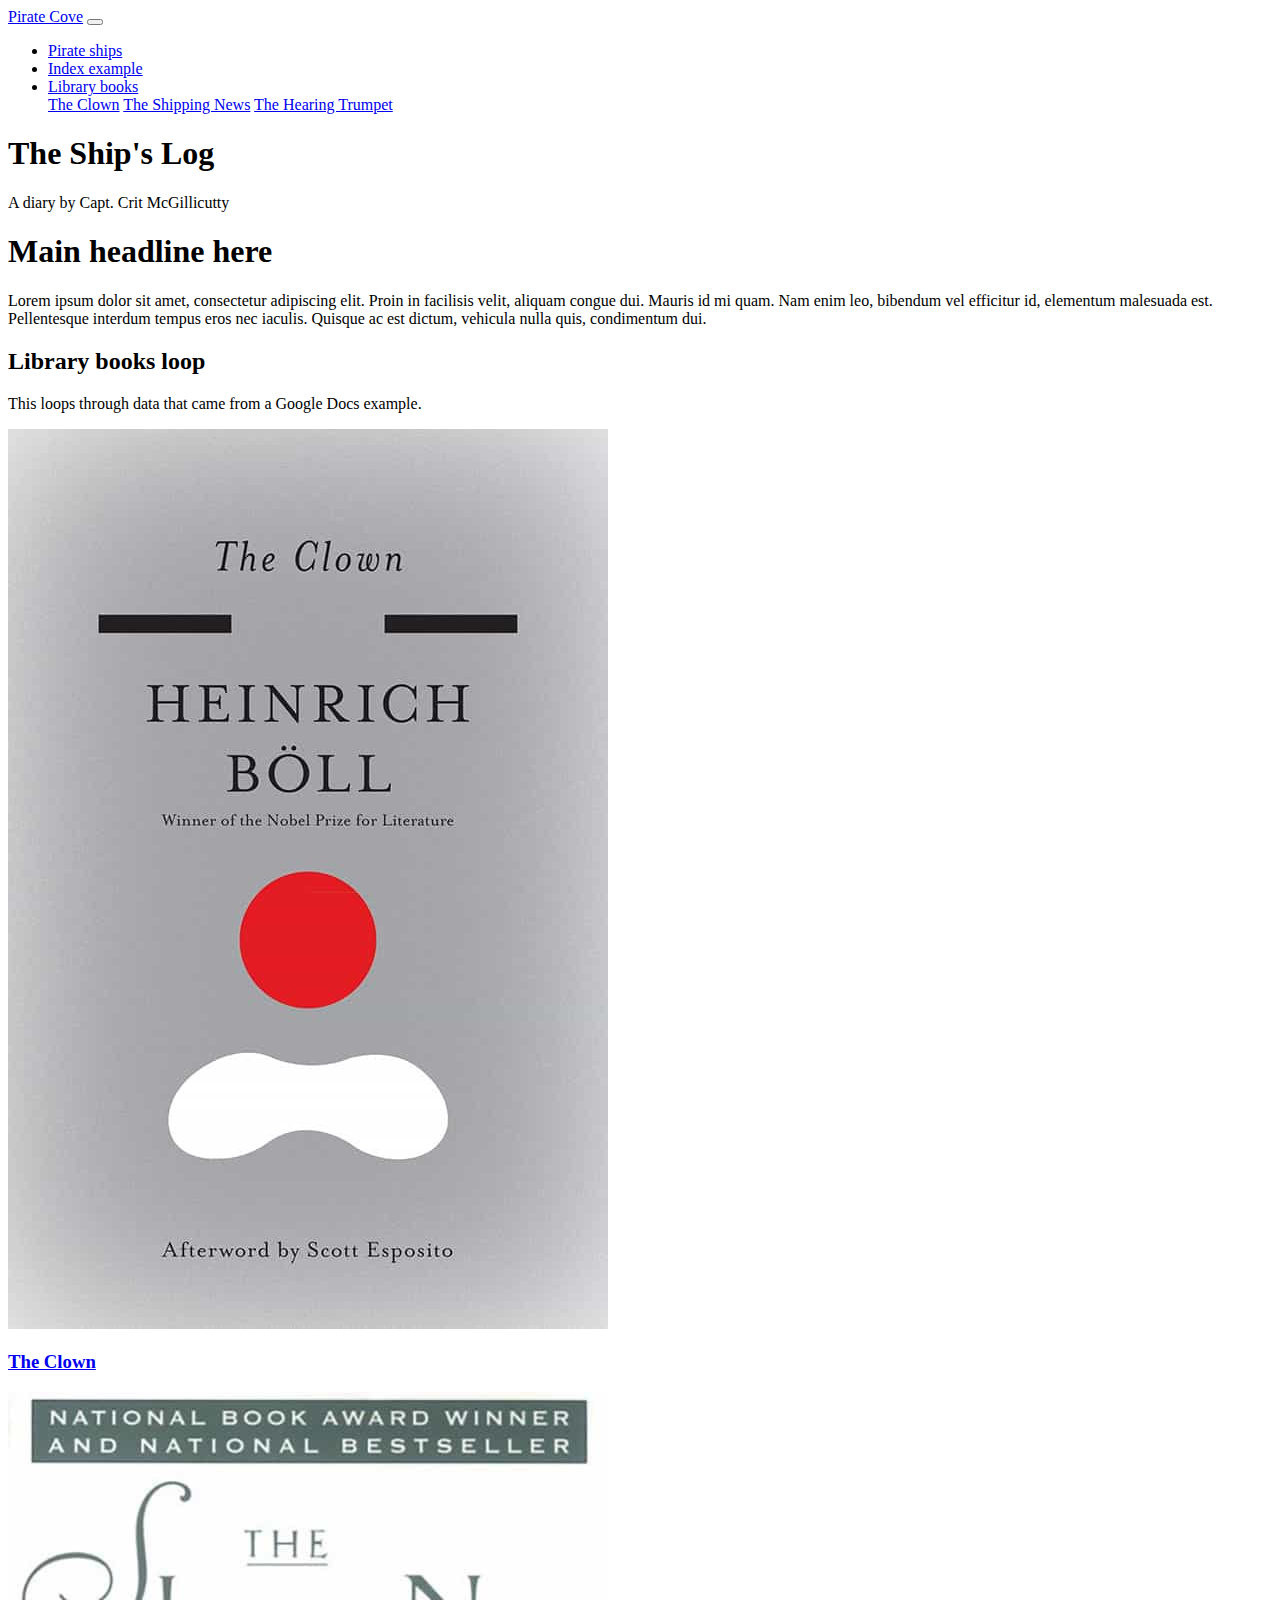
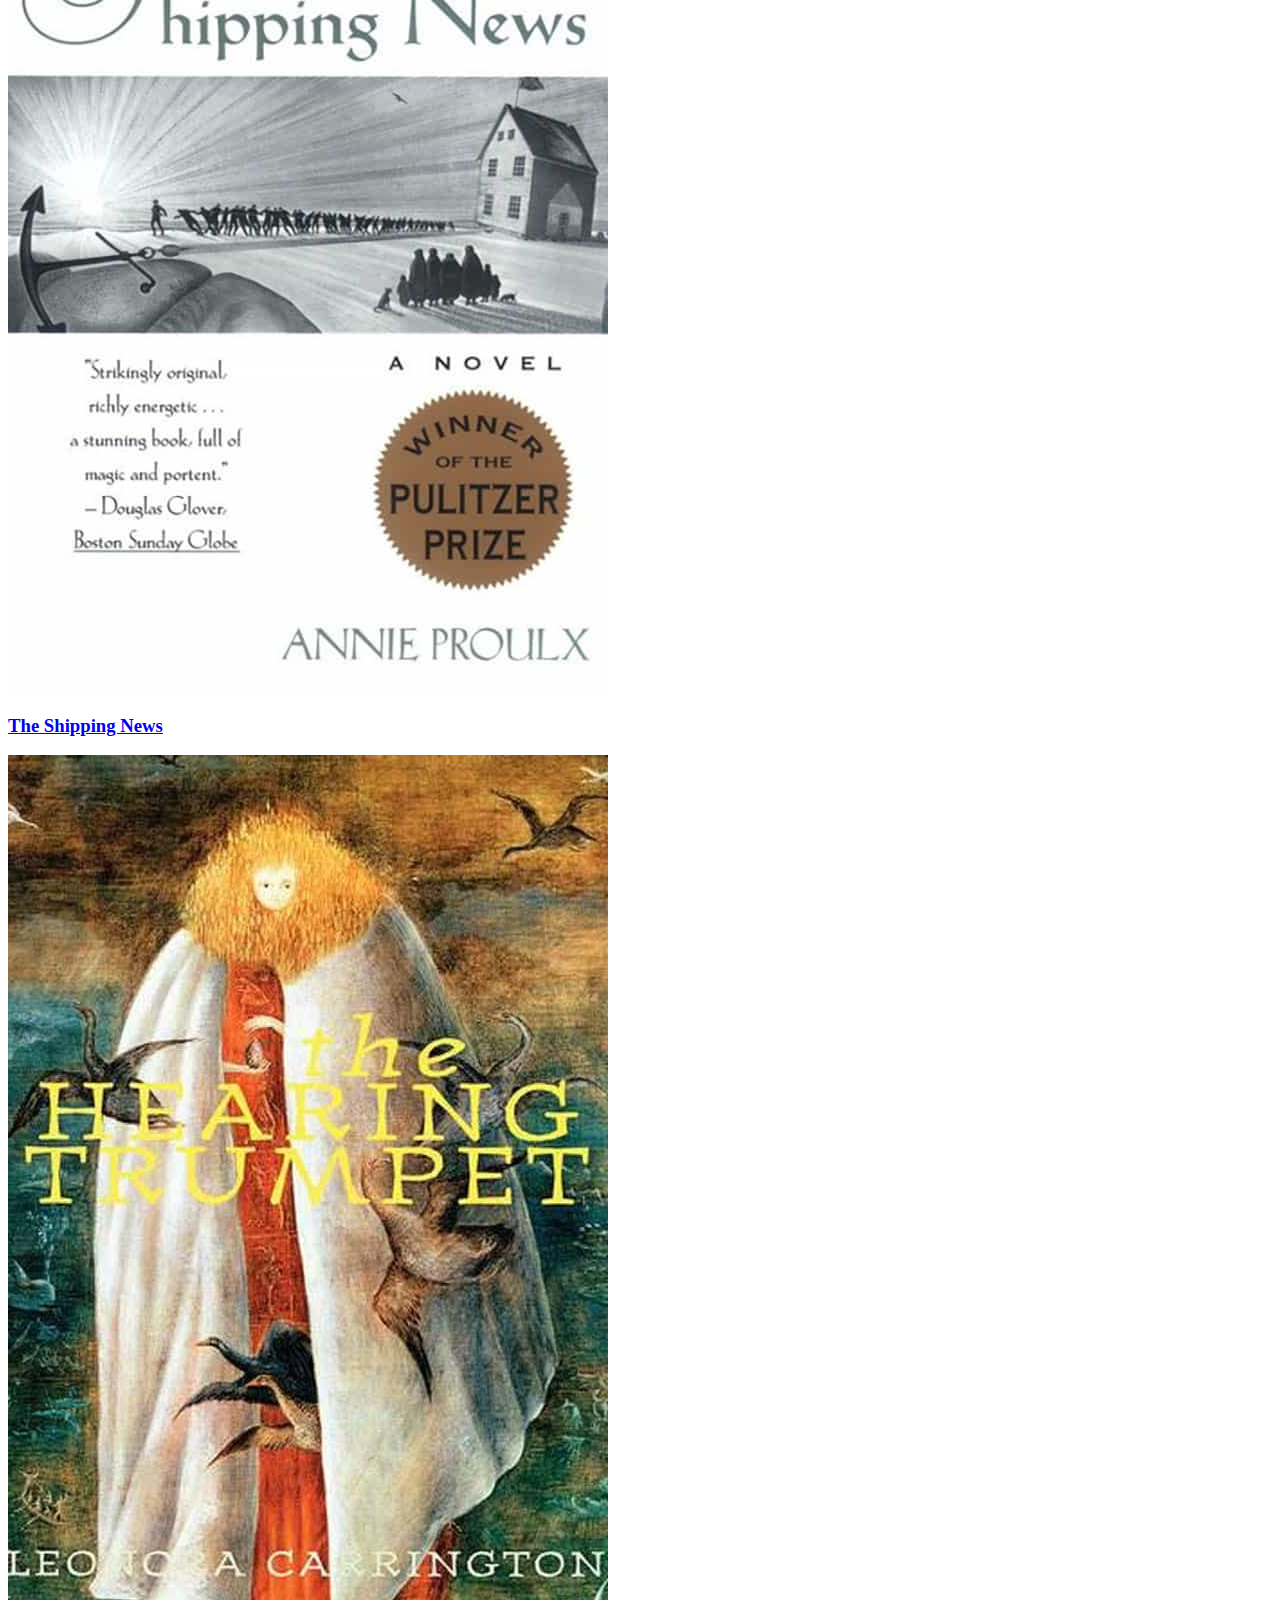
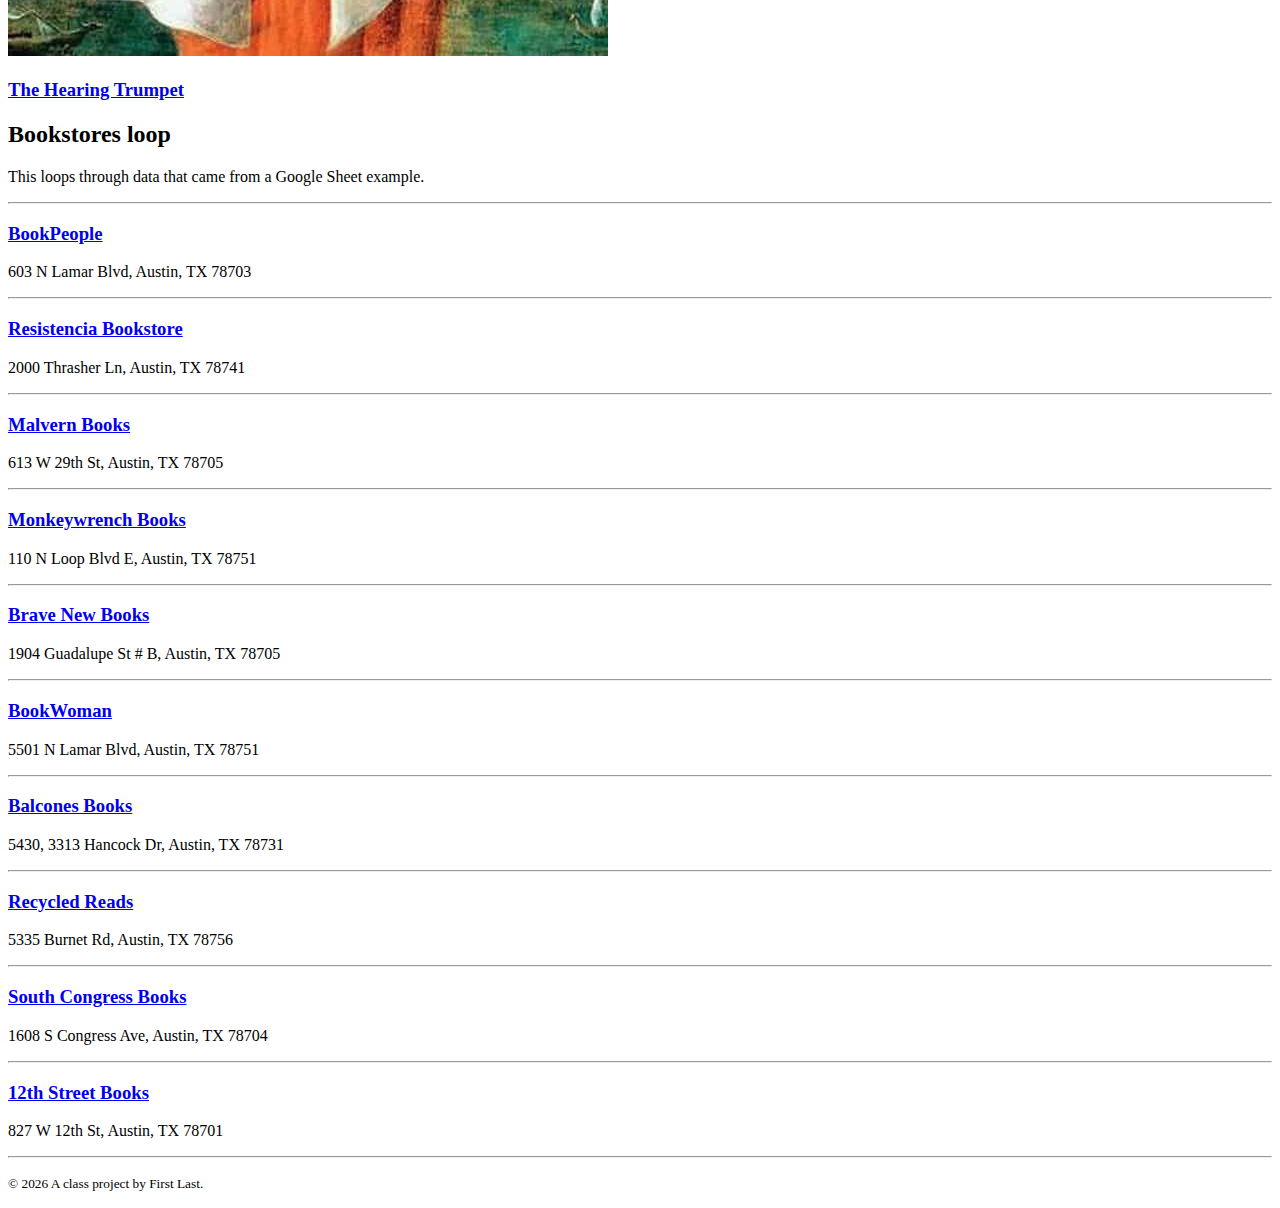
==== docs/index-example.html @ 957a4d98 "changes" ====
<!doctype html>
<html lang="en">
  <!-- A Intro to Coding for Journalists class project -->
  <head>
    <title>Pirate Cove | Index page title</title>
    <meta name="description" content="The index search description for this page goes here.">
    <meta charset="utf-8">
    <meta http-equiv="X-UA-Compatible" content="IE=edge"/>
    <meta name="viewport" content="width=device-width, initial-scale=1, maximum-scale=1">
    <link rel="stylesheet" href="css/main.css">
  </head>
  <body>
    <nav class="navbar navbar-expand-lg navbar-dark bg-dark">
  <a class="navbar-brand" href="index.html">Pirate Cove</a>
  <button class="navbar-toggler" type="button" data-toggle="collapse" data-target="#navbarNavDropdown" aria-controls="navbarNavDropdown" aria-expanded="false" aria-label="Toggle navigation">
    <span class="navbar-toggler-icon"></span>
  </button>
  <div class="collapse navbar-collapse" id="navbarNavDropdown">
    <ul class="navbar-nav">
        <li class="nav-item">
         <a class="nav-link" href="pirate-ships.html">Pirate ships</a>
      </li>
        <li class="nav-item">
         <a class="nav-link" href="index-example.html">Index example</a>
      </li>
        <li class="nav-item dropdown">
        <a class="nav-link dropdown-toggle" href="#" id="navbarDropdownMenuLink" role="button" data-toggle="dropdown" aria-haspopup="true" aria-expanded="false">
          Library books
        </a>
        <div class="dropdown-menu" aria-labelledby="navbarDropdownMenuLink">
          
          <a class="dropdown-item" href="books/the-clown.html">The Clown</a>
          
          <a class="dropdown-item" href="books/the-shipping-news.html">The Shipping News</a>
          
          <a class="dropdown-item" href="books/the-hearing-trumpet.html">The Hearing Trumpet</a>
          
        </div>
      </li>
    </ul>
  </div>
</nav>

    
<div class="jumbotron banner text-center">
  <h1>The Ship's Log</h1>
  <p>A diary by Capt. Crit McGillicutty</p>
</div>

    
<div class="container">
  <h1>Main headline here</h1>
  <p>Lorem ipsum dolor sit amet, consectetur adipiscing elit. Proin in facilisis velit, aliquam congue dui. Mauris id mi quam. Nam enim leo, bibendum vel efficitur id, elementum malesuada est. Pellentesque interdum tempus eros nec iaculis. Quisque ac est dictum, vehicula nulla quis, condimentum dui.</p>
  <h2>Library books loop</h2>
  <p>This loops through data that came from a Google Docs example.</p>
  <div class="row">
    
      <div class="col">
        <img src="img/the-clown.jpg" alt="" class="img-fluid">
        <h3><a href="books/the-clown.html">The Clown</a></h3>
      </div>
    
      <div class="col">
        <img src="img/the-shipping-news.jpg" alt="" class="img-fluid">
        <h3><a href="books/the-shipping-news.html">The Shipping News</a></h3>
      </div>
    
      <div class="col">
        <img src="img/the-hearing-trumpet.jpg" alt="" class="img-fluid">
        <h3><a href="books/the-hearing-trumpet.html">The Hearing Trumpet</a></h3>
      </div>
    
  </div>
  <h2>Bookstores loop</h2>
  <p>This loops through data that came from a Google Sheet example.</p>
  <hr>
  
    <h3><a href="https://www.bookpeople.com/" target="_blank">BookPeople</a></h3>
    <p>603 N Lamar Blvd, Austin, TX 78703</p>
    <hr>
  
    <h3><a href="https://www.resistenciabooks.com/" target="_blank">Resistencia Bookstore</a></h3>
    <p>2000 Thrasher Ln, Austin, TX 78741</p>
    <hr>
  
    <h3><a href="http://malvernbooks.com/" target="_blank">Malvern Books</a></h3>
    <p>613 W 29th St, Austin, TX 78705</p>
    <hr>
  
    <h3><a href="https://www.monkeywrenchbooks.org/" target="_blank">Monkeywrench Books</a></h3>
    <p>110 N Loop Blvd E, Austin, TX 78751</p>
    <hr>
  
    <h3><a href="https://www.facebook.com/bravenewbookstore/" target="_blank">Brave New Books</a></h3>
    <p>1904 Guadalupe St # B, Austin, TX 78705</p>
    <hr>
  
    <h3><a href="https://www.ebookwoman.com/" target="_blank">BookWoman</a></h3>
    <p>5501 N Lamar Blvd, Austin, TX 78751</p>
    <hr>
  
    <h3><a href="https://balconesbooks.com/" target="_blank">Balcones Books</a></h3>
    <p>5430, 3313 Hancock Dr, Austin, TX 78731</p>
    <hr>
  
    <h3><a href="http://library.austintexas.gov/recycled-reads" target="_blank">Recycled Reads</a></h3>
    <p>5335 Burnet Rd, Austin, TX 78756</p>
    <hr>
  
    <h3><a href="https://southcongressbooks.com/" target="_blank">South Congress Books</a></h3>
    <p>1608 S Congress Ave, Austin, TX 78704</p>
    <hr>
  
    <h3><a href="https://www.12thstreetbooks.com/" target="_blank">12th Street Books</a></h3>
    <p>827 W 12th St, Austin, TX 78701</p>
    <hr>
  
</div>


    <footer>
<p id="legal" class="center-block text-center">
  <small>&copy; <span class="copyright-year"></span>
  A class project by First Last.
</p>
</footer>


    <script src="js/jquery.js"></script>
    <script src="js/popper.js"></script>
    <script src="js/bootstrap.js"></script>
    <script src="js/scripts.js"></script>
  </body>
</html>
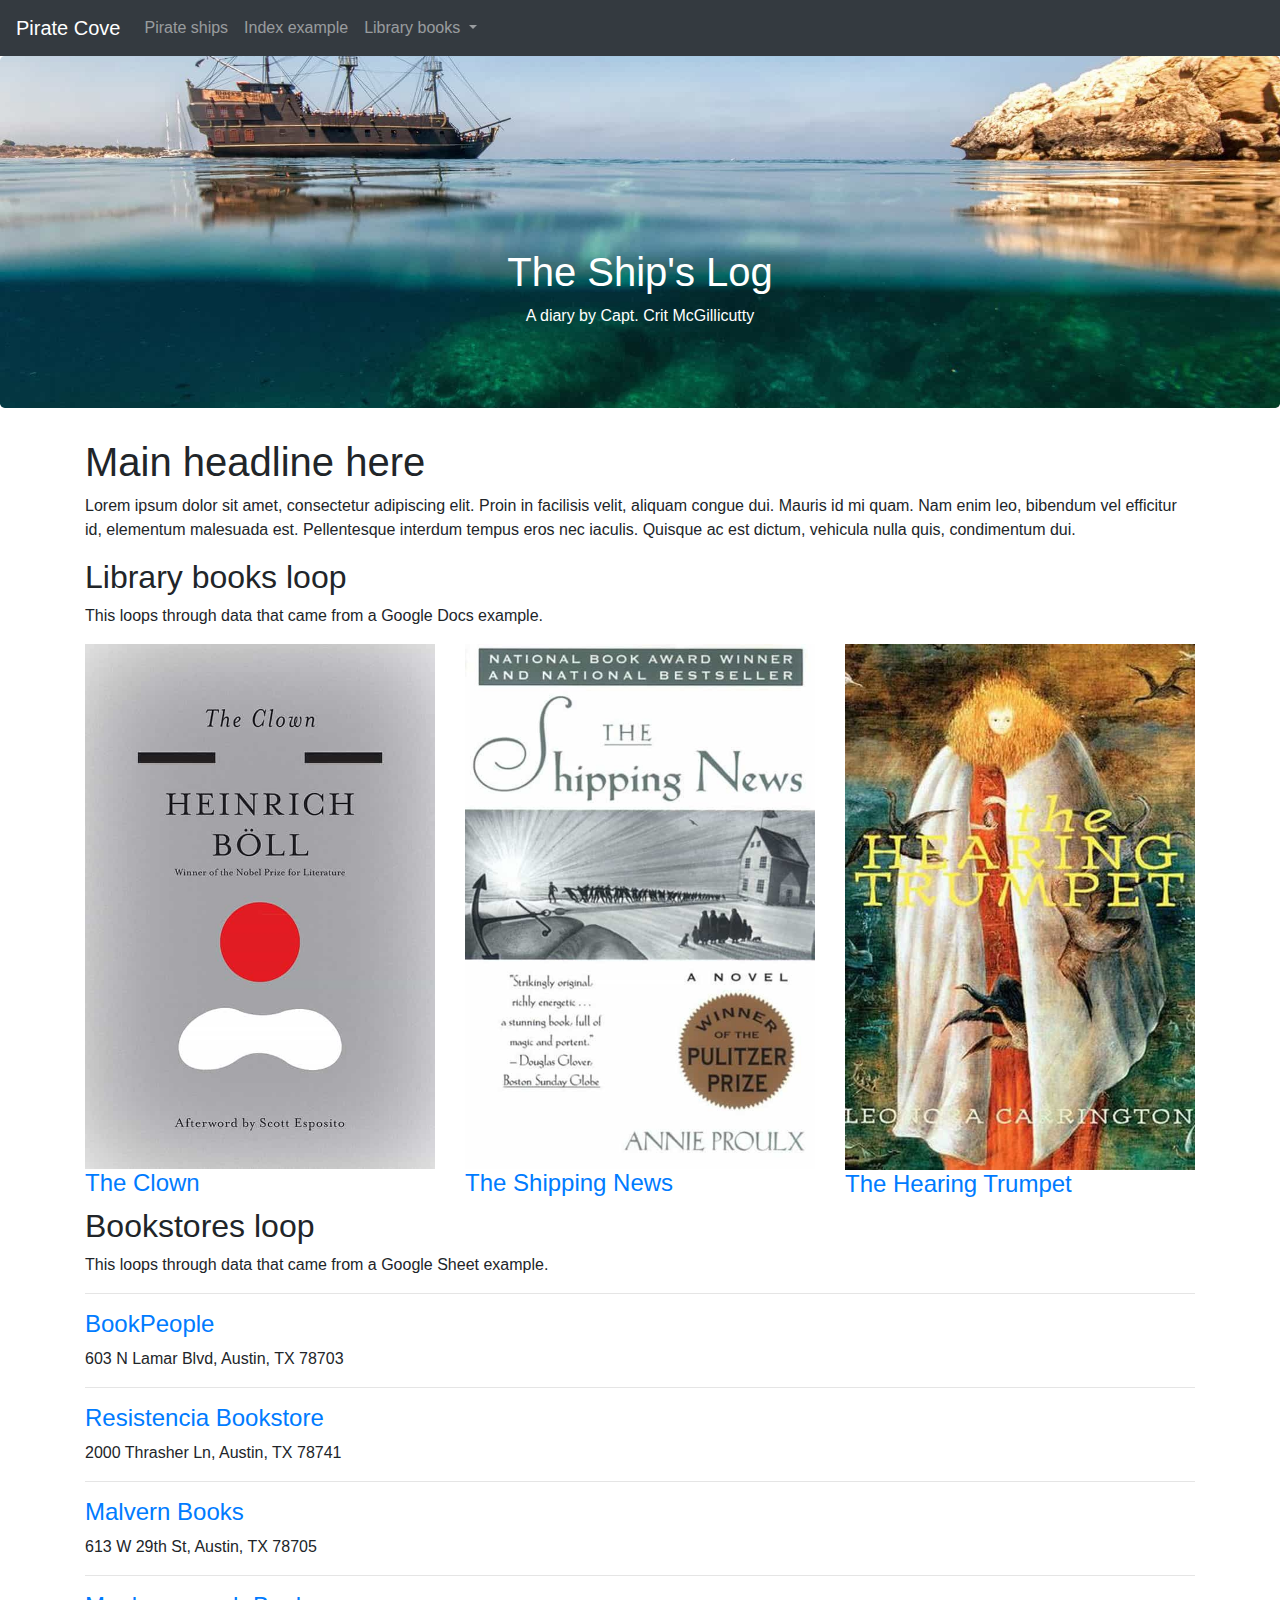
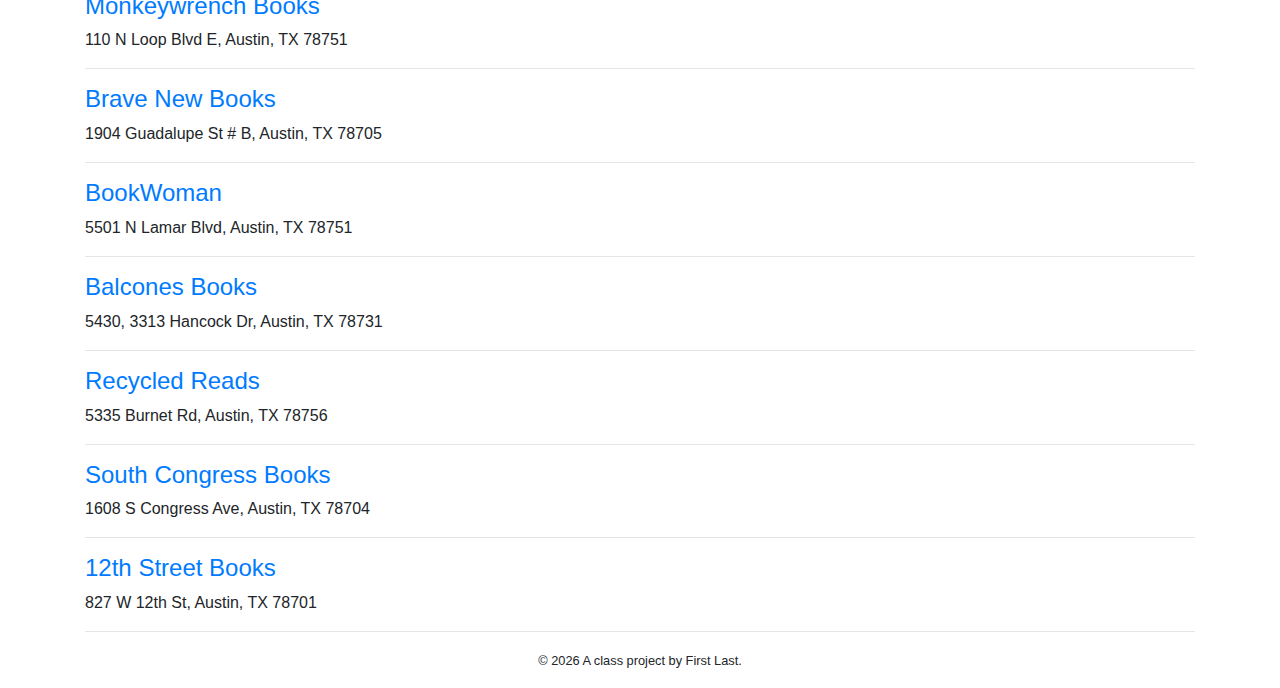
==== commit b9654fdd: "i dont care that much anymore tbh" ====
--- a/docs/index-example.html
+++ b/docs/index-example.html
@@ -21,7 +21,7 @@
          <a class="nav-link" href="pirate-ships.html">Pirate ships</a>
       </li>
         <li class="nav-item">
-         <a class="nav-link" href="index-example.html">Index example</a>
+         <a class="nav-link" href="index.html">Index example</a>
       </li>
         <li class="nav-item dropdown">
         <a class="nav-link dropdown-toggle" href="#" id="navbarDropdownMenuLink" role="button" data-toggle="dropdown" aria-haspopup="true" aria-expanded="false">
